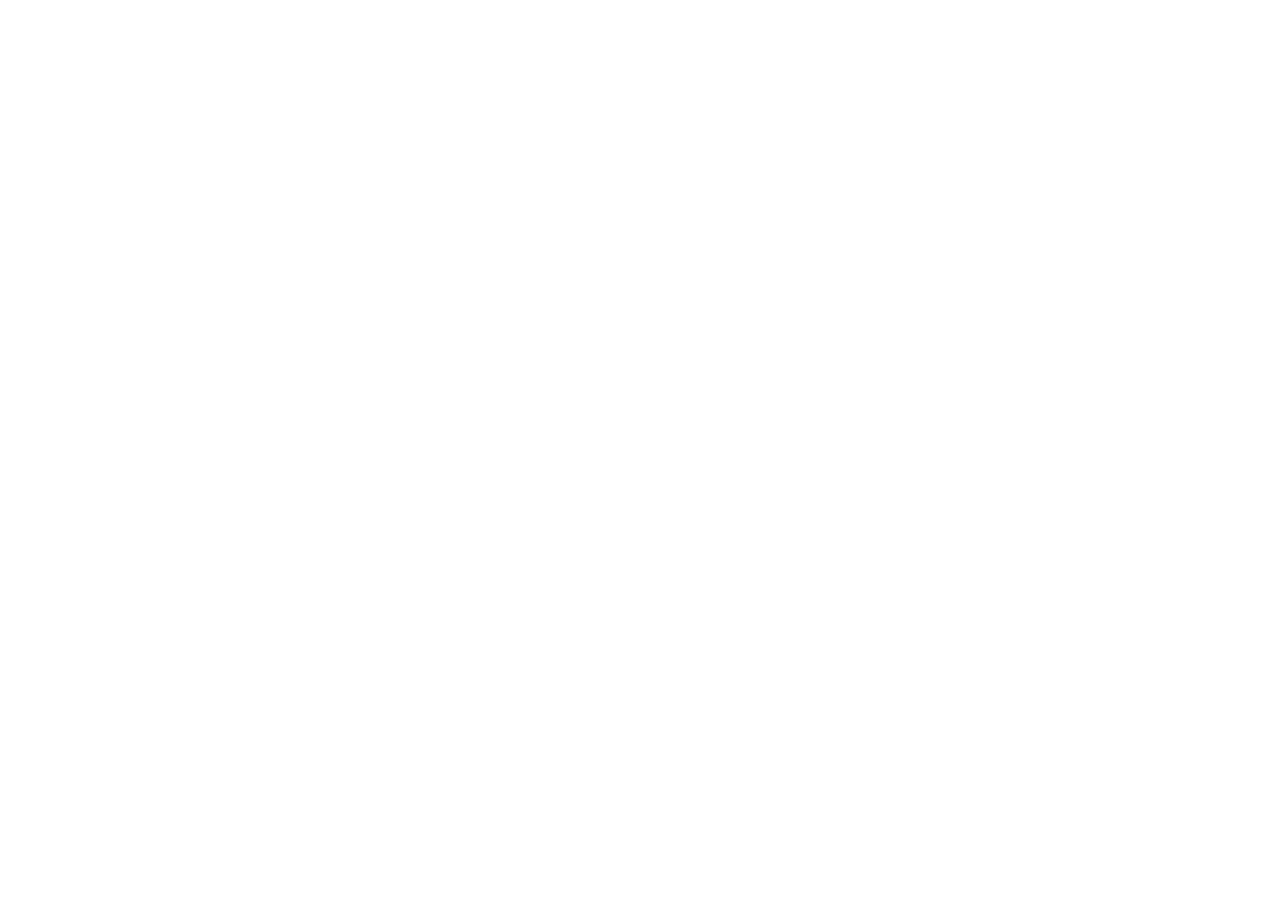
==== index.html @ 04d02c02 "Model Agency Project With Bootstrap" ====
<!DOCTYPE html>
<html>
<head>
	<title>Model Agency</title>
	<!-- CSS -->
	<link rel="stylesheet" type="text/css" href="font.css">
	<link rel="stylesheet" type="text/css" href="style.css">
	<link rel="stylesheet" type="text/css" href="css/ootstrap.min.css">
	<link rel="stylesheet" type="text/css" href="fontawesome/css/all.min.css">
	<!-- JS -->
	<script type="text/javascript" src="custom.js"></script>
	<script type="text/javascript" src="js/jquery.min.js"></script>
	<script type="text/javascript" src="js/bootstrap.bundle.min.js"></script>
</head>
<body>

</body>
</html>
---- font.css ----
@font-face{
	font-family: "courgette";
	src:url("fonts/Courgette/Courgette-Regular.ttf");
}
@font-face{
	font-family: "dancing";
	src:url("fonts/Dancing/DancingScript-VariableFont_wght.ttf");
}
@font-face{
	font-family: "garamond";
	src:url("fonts/garamond/EBGaramond-VariableFont_wght.ttf");
}
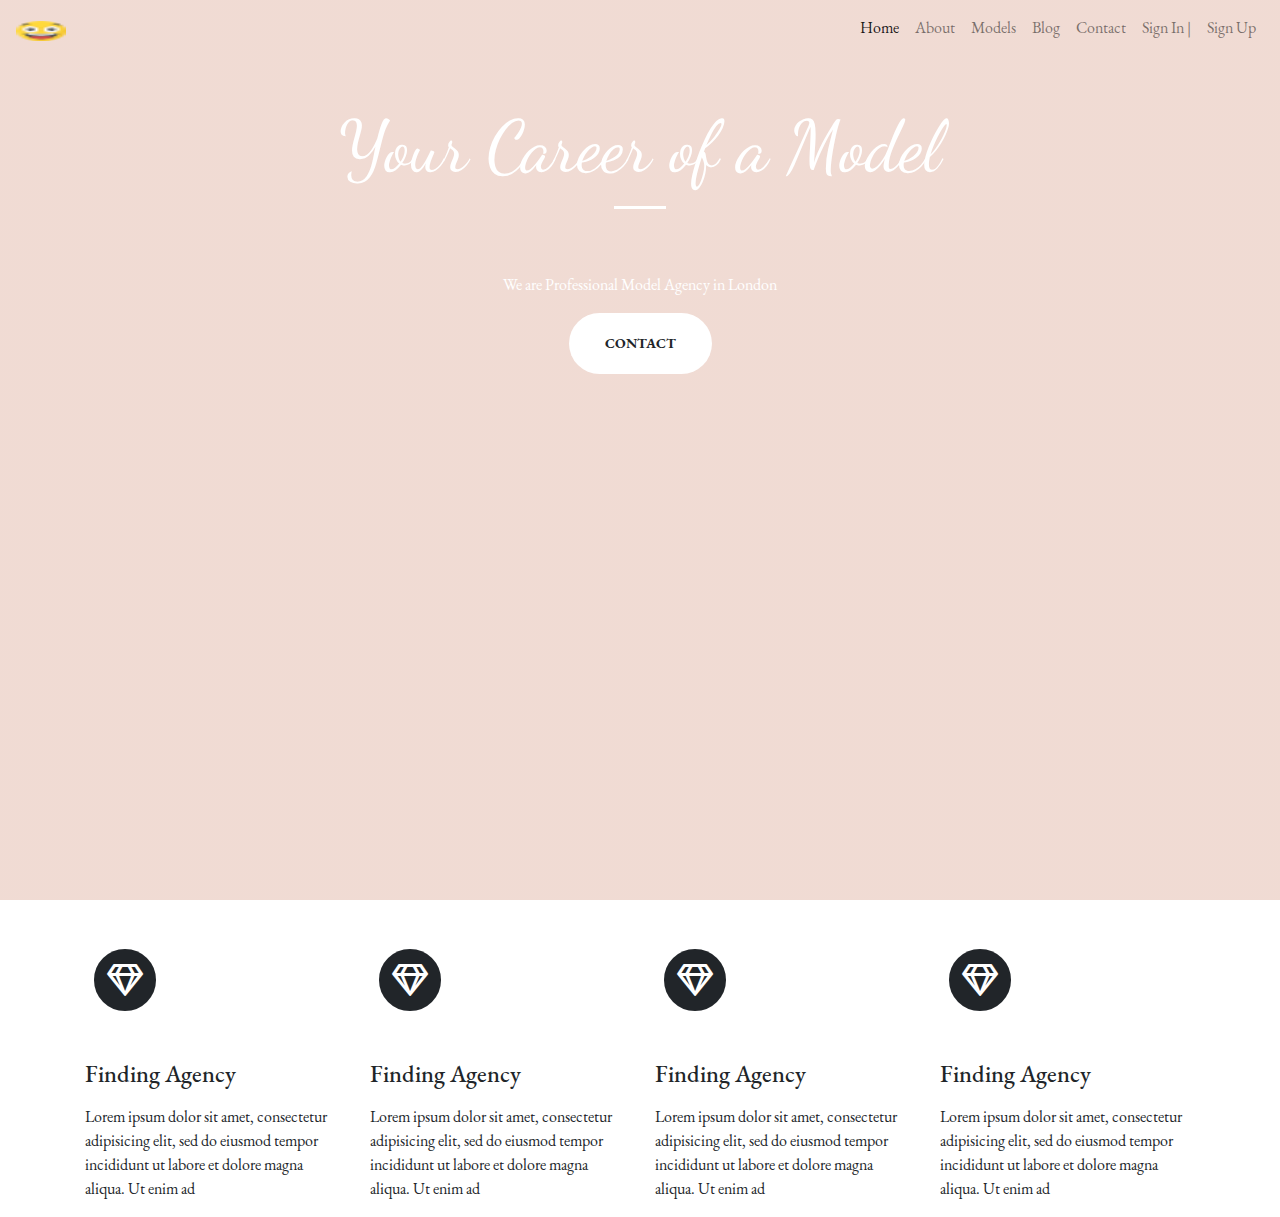
==== commit bae759d4: "Model,Index By Ppz" ====
--- a/index.html
+++ b/index.html
@@ -5,7 +5,7 @@
 	<!-- CSS -->
 	<link rel="stylesheet" type="text/css" href="font.css">
 	<link rel="stylesheet" type="text/css" href="style.css">
-	<link rel="stylesheet" type="text/css" href="css/ootstrap.min.css">
+	<link rel="stylesheet" type="text/css" href="css/bootstrap.min.css">
 	<link rel="stylesheet" type="text/css" href="fontawesome/css/all.min.css">
 	<!-- JS -->
 	<script type="text/javascript" src="custom.js"></script>
@@ -13,6 +13,100 @@
 	<script type="text/javascript" src="js/bootstrap.bundle.min.js"></script>
 </head>
 <body>
+	<div id="banner">
+		<nav class="navbar navbar-expand-lg navbar-light">
+			<a class="navbar-brand" href="#"><img src="images/emoji.png" style="width: 50px; height: 20px;"></a>
+			<button class="navbar-toggler" type="button" data-toggle="collapse" data-target="#navbarSupportedContent" aria-controls="navbarSupportedContent" aria-expanded="false" aria-label="Toggle navigation">
+				<span class="navbar-toggler-icon"></span>
+			</button>
+
+			<div class="collapse navbar-collapse" id="navbarSupportedContent">
+				<ul class="navbar-nav ml-auto">
+					<li class="nav-item active">
+						<a class="nav-link" href="#">Home <span class="sr-only">(current)</span></a>
+					</li>
+					<li class="nav-item">
+						<a class="nav-link" href="#">About</a>
+					</li>
+					<li class="nav-item">
+						<a class="nav-link" href="#">Models</a>
+					</li>
+					<li class="nav-item">
+						<a class="nav-link" href="#">Blog</a>
+					</li>
+					<li class="nav-item">
+						<a class="nav-link" href="#">Contact</a>
+					</li>
+					<li class="nav-item">
+						<a class="nav-link" href="#">Sign In |</a>
+					</li>
+					<li class="nav-item">
+						<a class="nav-link" href="#">Sign Up</a>
+					</li>
+
+
+				</ul>
+
+			</div>
+		</nav>
+		<div class="container">
+			<div class="row justify-content-center">
+				<div class="col-10 my-5">
+					<h1 class="text-white display-3 text-center" id="headertitle">Your Career of a Model</h1>
+					<hr id="divider" class="d-lg-block d-none">
+				</div>
+				<div class="col-8 text-center d-lg-block d-nine">
+					<p class="text-white ">We are Professional Model Agency in London</p>
+					<div class="d-lg-block d-none"><a href="" class="btn" id="headermain">Contact</a></div>
+				</div>
+
+			</div>
+		</div>
+	</div>
+	<div class="container mt-5">
+		<div class="row">
+			<div class="col-lg-3 col-md-6 col-sm-6 col-6">
+				<span class="fa-stack fa-2x">
+					<i class="fas fa-circle fa-stack-2x"></i>
+					<i class="far fa-gem fa-stack-1x fa-inverse"></i>
+				</span>
+				<h4 class="mt-5">Finding Agency</h4>
+				<p class="text-left mt-3">Lorem ipsum dolor sit amet, consectetur adipisicing elit, sed do eiusmod
+				tempor incididunt ut labore et dolore magna aliqua. Ut enim ad </p>
+			
+		</div>
+		<div class="col-lg-3 col-md-6 col-sm-6 col-6">
+				<span class="fa-stack fa-2x">
+					<i class="fas fa-circle fa-stack-2x"></i>
+					<i class="far fa-gem fa-stack-1x fa-inverse"></i>
+				</span>
+				<h4 class="mt-5">Finding Agency</h4>
+				<p class="text-left mt-3">Lorem ipsum dolor sit amet, consectetur adipisicing elit, sed do eiusmod
+				tempor incididunt ut labore et dolore magna aliqua. Ut enim ad </p>
+			
+		</div>
+		<div class="col-lg-3 col-md-6 col-sm-6 col-6">
+				<span class="fa-stack fa-2x">
+					<i class="fas fa-circle fa-stack-2x"></i>
+					<i class="far fa-gem fa-stack-1x fa-inverse"></i>
+				</span>
+				<h4 class="mt-5">Finding Agency</h4>
+				<p class="text-left mt-3">Lorem ipsum dolor sit amet, consectetur adipisicing elit, sed do eiusmod
+				tempor incididunt ut labore et dolore magna aliqua. Ut enim ad </p>
+			
+		</div>
+		<div class="col-lg-3 col-md-6 col-sm-6 col-6">
+				<span class="fa-stack fa-2x">
+					<i class="fas fa-circle fa-stack-2x"></i>
+					<i class="far fa-gem fa-stack-1x fa-inverse"></i>
+				</span>
+				<h4 class="mt-5">Finding Agency</h4>
+				<p class="text-left mt-3">Lorem ipsum dolor sit amet, consectetur adipisicing elit, sed do eiusmod
+				tempor incididunt ut labore et dolore magna aliqua. Ut enim ad </p>
+			
+		</div>
+	</div>
+	</div>
 
 </body>
 </html>--- a/style.css
+++ b/style.css
@@ -0,0 +1,33 @@
+#banner{
+	background: linear-gradient(to bottom, 
+		rgba(218,165,146,.4)0,
+		rgba(218,165,146,.4)100%),
+	url(images/banner.jpg);
+	width:100%;
+	height:100vh;
+	background-repeat: no-repeat;
+	background-position: center;
+	background-size: cover;
+}
+
+*{
+	font-family: "garamond";
+}
+#headertitle{
+	font-family: "dancing";
+}
+
+#divider{
+	max-width: 3.25em;
+	border-width: 0.2rem;
+	border-color: #fff;
+}
+#headermain{
+	padding: 1.25rem 2.25rem;
+	font-size: 0.85rem;
+	font-weight: 700;
+	text-transform: uppercase;;
+	border:none;
+	border-radius: 10rem;
+	background-color: #fff;
+}